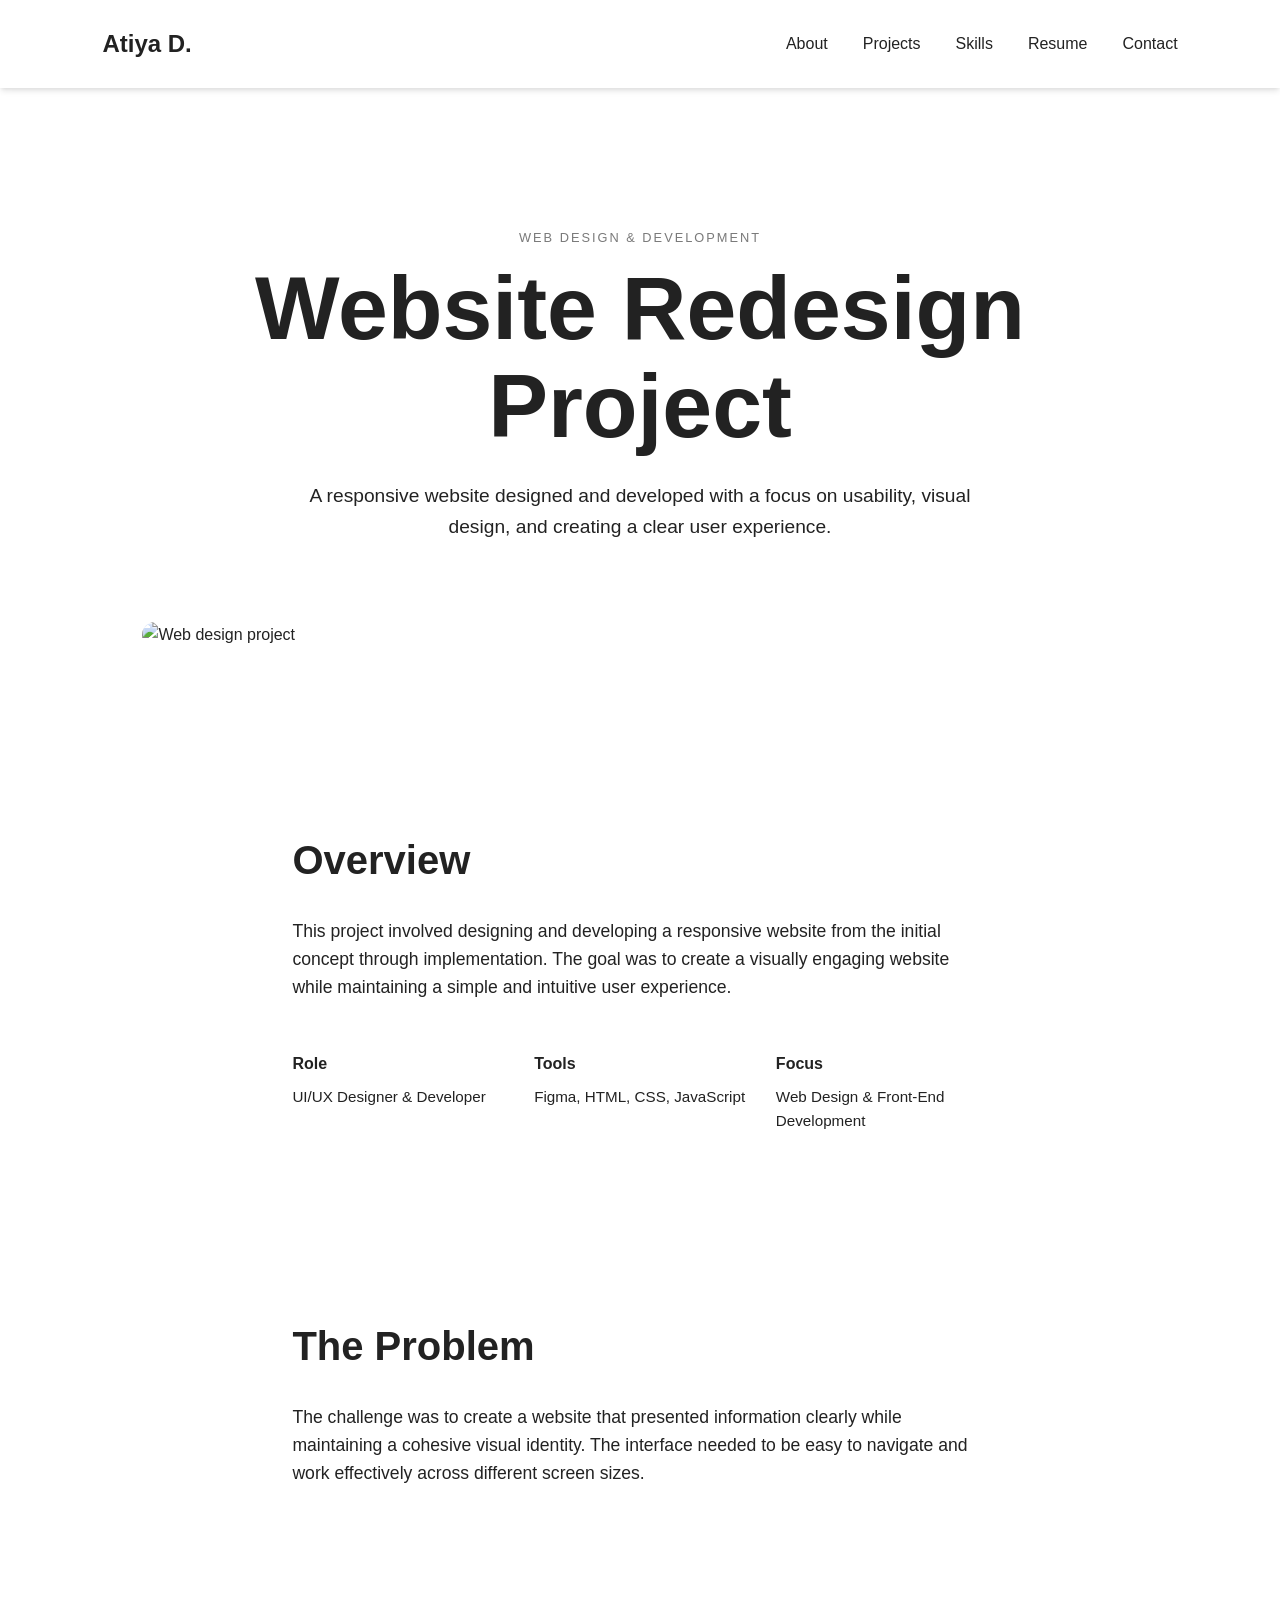
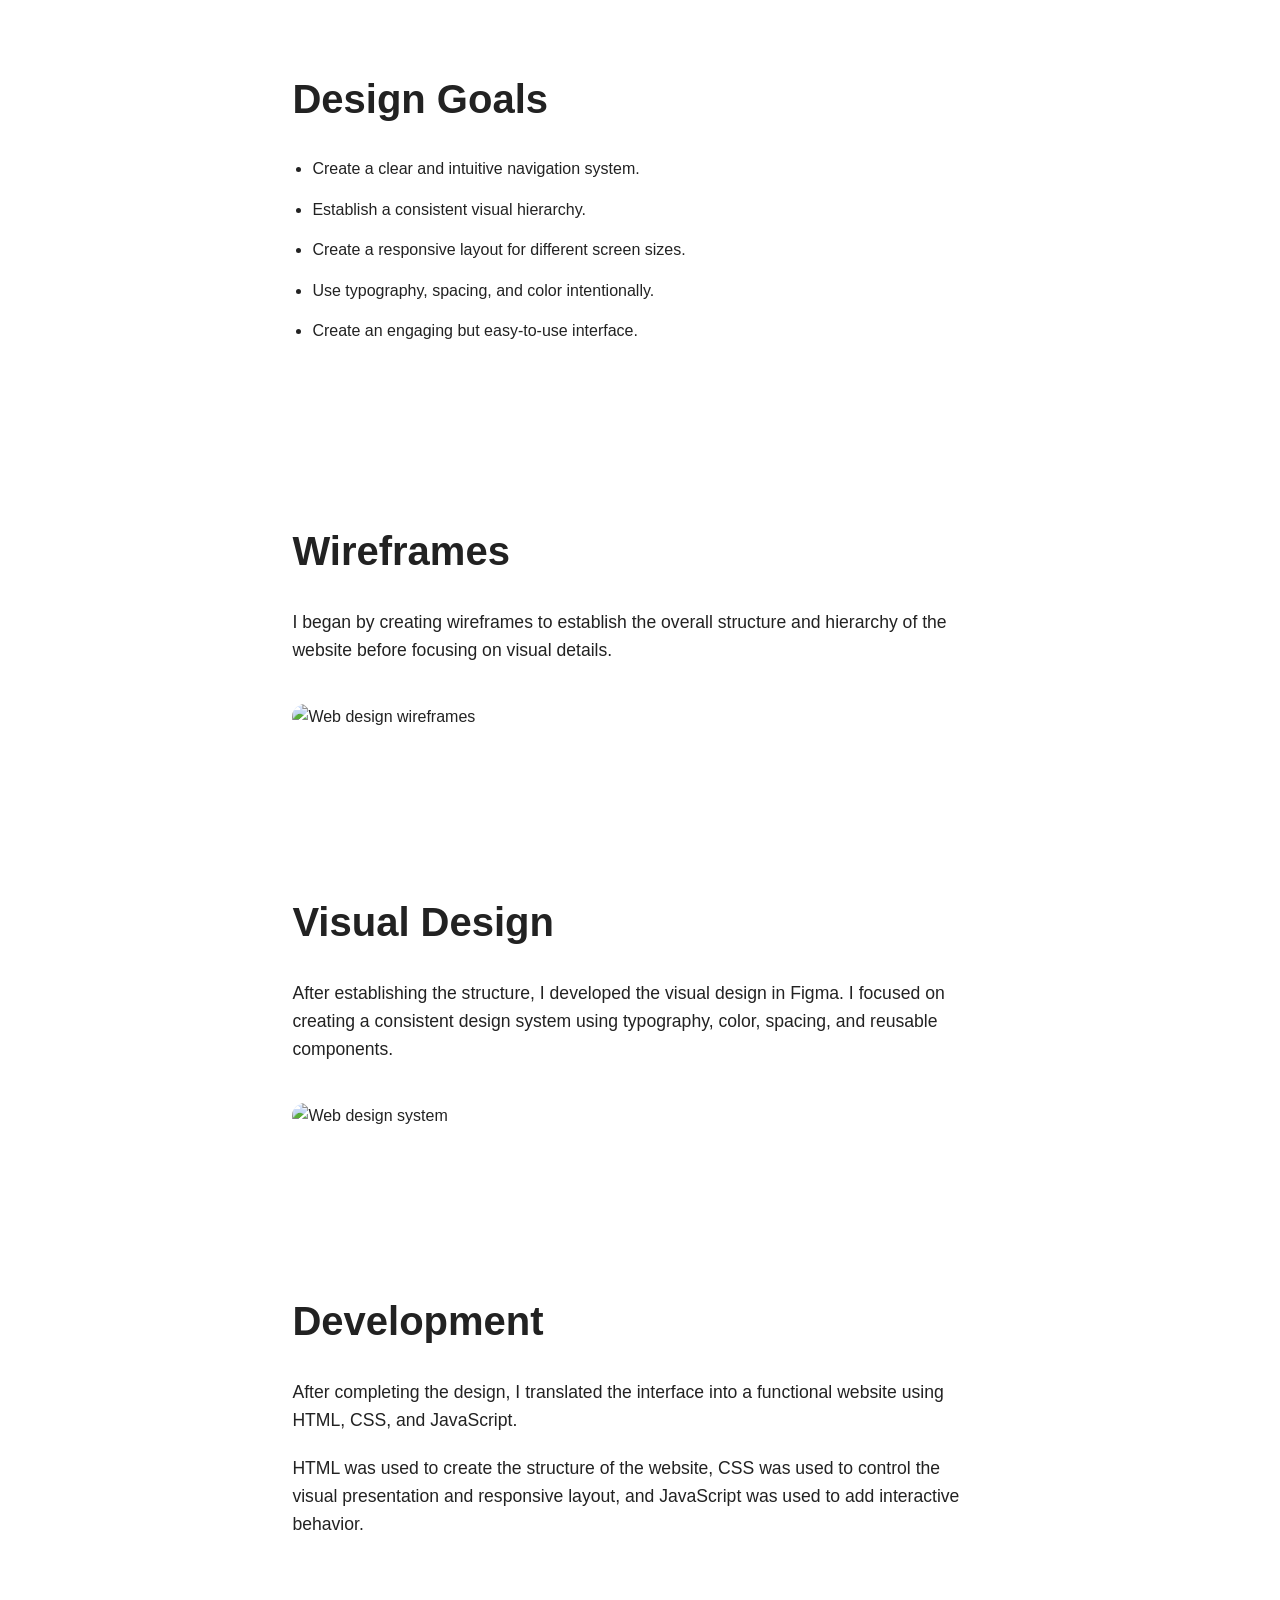
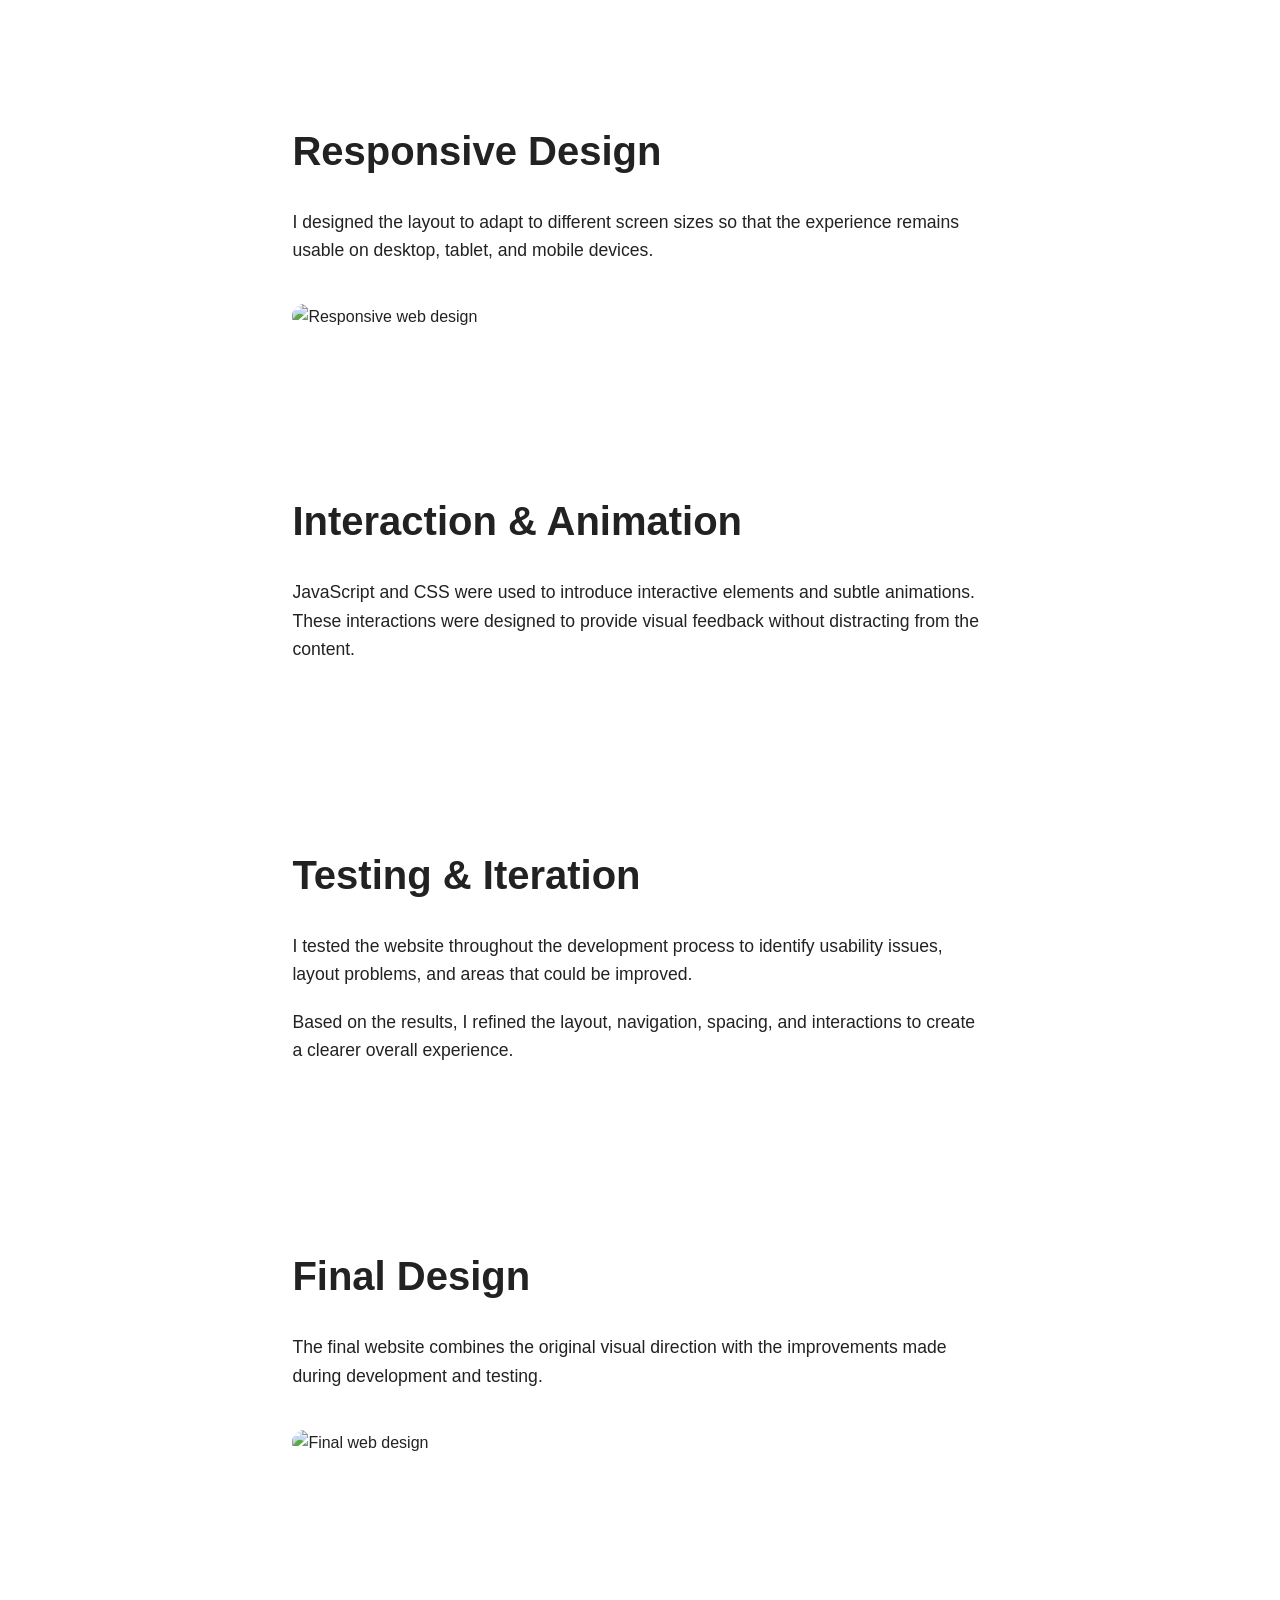
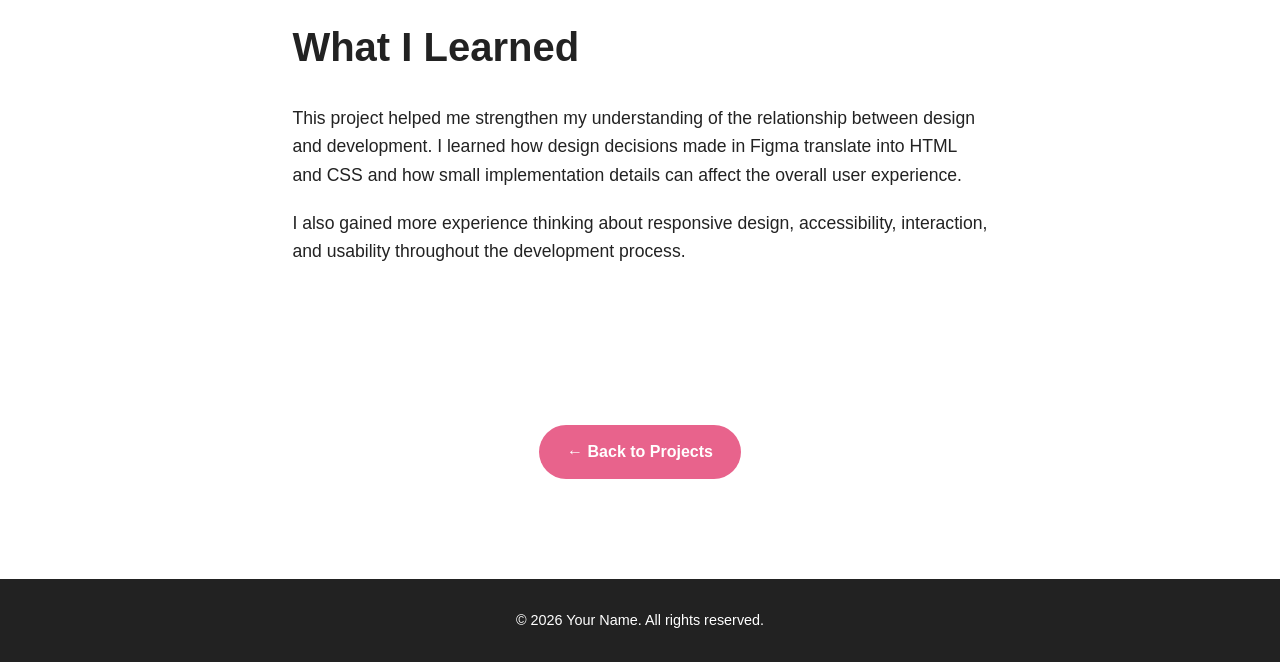
==== projects/web-project.html @ 1cd979f3 "Initial portfolio" ====
<!DOCTYPE html>
<html lang="en">

<head>

    <meta charset="UTF-8">

    <meta name="viewport"
          content="width=device-width, initial-scale=1.0">

    <title>Website Redesign Project | Atiya D.</title>

    <link rel="stylesheet" href="../style.css">

</head>


<body>

    <!-- =========================
         NAVIGATION
    ========================== -->

    <header>

        <nav class="navbar">

            <a href="../index.html" class="logo">
                Atiya D.
            </a>

            <ul class="nav-links">

                <li>
                    <a href="../index.html#about">
                        About
                    </a>
                </li>

                <li>
                    <a href="../index.html#projects">
                        Projects
                    </a>
                </li>

                <li>
                    <a href="../index.html#skills">
                        Skills
                    </a>
                </li>

                <li>
                    <a href="../index.html#resume">
                        Resume
                    </a>
                </li>

                <li>
                    <a href="../index.html#contact">
                        Contact
                    </a>
                </li>

            </ul>

        </nav>

    </header>


    <main>


        <!-- =========================
             PROJECT HERO
        ========================== -->

        <section class="project-hero">

            <p class="project-category">
                Web Design & Development
            </p>

            <h1>
                Website Redesign Project
            </h1>

            <p>
                A responsive website designed and developed
                with a focus on usability, visual design,
                and creating a clear user experience.
            </p>

        </section>


        <!-- =========================
             HERO IMAGE
        ========================== -->

        <section class="case-study-image">

            <img
                src="../images/web-project.png"
                alt="Web design project"
            >

        </section>


        <!-- =========================
             PROJECT OVERVIEW
        ========================== -->

        <section class="case-study-section">

            <h2>
                Overview
            </h2>

            <p>
                This project involved designing and developing
                a responsive website from the initial concept
                through implementation. The goal was to create
                a visually engaging website while maintaining
                a simple and intuitive user experience.
            </p>

            <div class="project-details">

                <div>
                    <h3>Role</h3>

                    <p>
                        UI/UX Designer & Developer
                    </p>
                </div>

                <div>
                    <h3>Tools</h3>

                    <p>
                        Figma, HTML, CSS, JavaScript
                    </p>
                </div>

                <div>
                    <h3>Focus</h3>

                    <p>
                        Web Design & Front-End Development
                    </p>
                </div>

            </div>

        </section>


        <!-- =========================
             THE PROBLEM
        ========================== -->

        <section class="case-study-section">

            <h2>
                The Problem
            </h2>

            <p>
                The challenge was to create a website that
                presented information clearly while maintaining
                a cohesive visual identity. The interface needed
                to be easy to navigate and work effectively
                across different screen sizes.
            </p>

        </section>


        <!-- =========================
             DESIGN GOALS
        ========================== -->

        <section class="case-study-section">

            <h2>
                Design Goals
            </h2>

            <ul class="case-study-list">

                <li>
                    Create a clear and intuitive navigation system.
                </li>

                <li>
                    Establish a consistent visual hierarchy.
                </li>

                <li>
                    Create a responsive layout for different
                    screen sizes.
                </li>

                <li>
                    Use typography, spacing, and color intentionally.
                </li>

                <li>
                    Create an engaging but easy-to-use interface.
                </li>

            </ul>

        </section>


        <!-- =========================
             WIREFRAMES
        ========================== -->

        <section class="case-study-section">

            <h2>
                Wireframes
            </h2>

            <p>
                I began by creating wireframes to establish the
                overall structure and hierarchy of the website
                before focusing on visual details.
            </p>

            <img
                src="../images/web-wireframes.png"
                alt="Web design wireframes"
            >

        </section>


        <!-- =========================
             VISUAL DESIGN
        ========================== -->

        <section class="case-study-section">

            <h2>
                Visual Design
            </h2>

            <p>
                After establishing the structure, I developed
                the visual design in Figma. I focused on creating
                a consistent design system using typography,
                color, spacing, and reusable components.
            </p>

            <img
                src="../images/web-design-system.png"
                alt="Web design system"
            >

        </section>


        <!-- =========================
             DEVELOPMENT
        ========================== -->

        <section class="case-study-section">

            <h2>
                Development
            </h2>

            <p>
                After completing the design, I translated the
                interface into a functional website using HTML,
                CSS, and JavaScript.
            </p>

            <p>
                HTML was used to create the structure of the
                website, CSS was used to control the visual
                presentation and responsive layout, and
                JavaScript was used to add interactive behavior.
            </p>

        </section>


        <!-- =========================
             RESPONSIVE DESIGN
        ========================== -->

        <section class="case-study-section">

            <h2>
                Responsive Design
            </h2>

            <p>
                I designed the layout to adapt to different
                screen sizes so that the experience remains
                usable on desktop, tablet, and mobile devices.
            </p>

            <img
                src="../images/web-responsive.png"
                alt="Responsive web design"
            >

        </section>


        <!-- =========================
             INTERACTION
        ========================== -->

        <section class="case-study-section">

            <h2>
                Interaction & Animation
            </h2>

            <p>
                JavaScript and CSS were used to introduce
                interactive elements and subtle animations.
                These interactions were designed to provide
                visual feedback without distracting from the
                content.
            </p>

        </section>


        <!-- =========================
             TESTING
        ========================== -->

        <section class="case-study-section">

            <h2>
                Testing & Iteration
            </h2>

            <p>
                I tested the website throughout the development
                process to identify usability issues, layout
                problems, and areas that could be improved.
            </p>

            <p>
                Based on the results, I refined the layout,
                navigation, spacing, and interactions to create
                a clearer overall experience.
            </p>

        </section>


        <!-- =========================
             FINAL DESIGN
        ========================== -->

        <section class="case-study-section">

            <h2>
                Final Design
            </h2>

            <p>
                The final website combines the original visual
                direction with the improvements made during
                development and testing.
            </p>

            <img
                src="../images/web-final.png"
                alt="Final web design"
            >

        </section>


        <!-- =========================
             WHAT I LEARNED
        ========================== -->

        <section class="case-study-section">

            <h2>
                What I Learned
            </h2>

            <p>
                This project helped me strengthen my understanding
                of the relationship between design and development.
                I learned how design decisions made in Figma
                translate into HTML and CSS and how small
                implementation details can affect the overall
                user experience.
            </p>

            <p>
                I also gained more experience thinking about
                responsive design, accessibility, interaction,
                and usability throughout the development process.
            </p>

        </section>


        <!-- =========================
             PROJECT LINKS
        ========================== -->

        <section class="back-to-projects">

            <a
                href="../index.html#projects"
                class="button"
            >
                ← Back to Projects
            </a>

        </section>

    </main>


    <!-- =========================
         FOOTER
    ========================== -->

    <footer>

        <p>
            © 2026 Your Name. All rights reserved.
        </p>

    </footer>


</body>

</html>
---- style.css ----
/* =========================================
   1. RESET & GENERAL STYLES
========================================= */

* {
    margin: 0;
    padding: 0;
    box-sizing: border-box;
}

html {
    scroll-behavior: smooth;
}

body {
    font-family: Arial, Helvetica, sans-serif;
    background-color: #ffffff;
    color: #222222;
    line-height: 1.6;
}

img {
    max-width: 100%;
    display: block;
}

a {
    text-decoration: none;
    color: inherit;
}

ul {
    list-style: none;
}


/* =========================================
   2. REUSABLE CONTAINER
========================================= */

section {
    width: 100%;
    padding: 100px 8%;
}


/* =========================================
   3. NAVIGATION
========================================= */

header {
    width: 100%;
    background-color: #ffffff;
    position: sticky;
    top: 0;
    z-index: 1000;
}

.navbar {
    max-width: 1400px;
    margin: 0 auto;

    display: flex;
    justify-content: space-between;
    align-items: center;

    padding: 25px 8%;

    box-shadow: 0 4px 6px -1px rgba(0, 0, 0, 0.1), 0 2px 4px -1px rgba(0, 0, 0, 0.06);

}

.navbar a {
  display: inline-block;
  transition: transform 0.3s cubic-bezier(0.175, 0.885, 0.32, 1.275);
}

.navbar a:hover {
  transform: translateY(-6px) scale(1.1);
}


@keyframes fadeIn {
  from {
    opacity: 0;
  }
  to {
    opacity: 1;
  }
}

/* Hide the list items initially and assign the animation */
.nav-links li {
  opacity: 0;
  animation: fadeIn 0.8s ease-in-out forwards;
}

/* Create the staggered delays */
.nav-links li:nth-child(1) { animation-delay: 0.1s; }
.nav-links li:nth-child(2) { animation-delay: 0.2s; }
.nav-links li:nth-child(3) { animation-delay: 0.3s; }
.nav-links li:nth-child(4) { animation-delay: 0.4s; }
.nav-links li:nth-child(5) { animation-delay: 0.5s; }


.logo {
    font-size: 1.5rem;
    font-weight: 700;
}

.nav-links {
    display: flex;
    gap: 35px;
}

.nav-links a {
    font-size: 1rem;
    transition: 0.3s ease;
}

.nav-links a:hover {
    opacity: 0.6;
}


/* =========================================
   4. HERO SECTION
========================================= */

.hero {
    min-height: 90vh;

    display: flex;
    align-items: center;

    background:
        radial-gradient(
            circle at 90% 10%,
            rgba(238, 190, 215, 0.45),
            transparent 35%
        ),
        radial-gradient(
            circle at 10% 90%,
            rgba(255, 194, 160, 0.35),
            transparent 35%
        ),
        #fff8f5;
}

.hero-content {
    max-width: 850px;
    margin: 0 auto;
}

.hero-intro {
    font-size: clamp(1.75rem, 8vw, 2.5rem);
    font-family: playfair display, serif;
    font-style: italic;
    margin-bottom: 10px;
}

.hero h1 {
    font-size: clamp(3.5rem, 8vw, 7rem);
    font-style: italic;
    font-family: playfair display, serif;
    text-decoration: underline #E8638C 3px;
    color: #E8638C;
    line-height: 1;
    margin-bottom: 20px;
}

.hero h2 {
    font-size: clamp(1.5rem, 3vw, 2.5rem);
    font-weight: 400;
    margin-bottom: 25px;
}

.hero-description {
    max-width: 650px;
    font-size: 1.1rem;
    color: #7A5F7F;
    margin-bottom: 35px;
}


/* =========================================
   5. BUTTONS
========================================= */

.hero-buttons {
    display: flex;
    gap: 15px;
    flex-wrap: wrap;
}

.button {
    display: inline-block;

    padding: 14px 28px;

    background-color: #E8638C;
    color: #ffffff;

    border-radius: 50px;

    font-weight: 600;

    transition: 0.3s ease;
}

.button:hover {
    transform: translateY(-3px);
    opacity: 0.85;
}

.secondary-button {
    background-color: transparent;
    color: #222222;
    border: 1px solid #222222;
}


/* =========================================
   6. SECTION HEADINGS
========================================= */

.section-heading {
    margin-bottom: 60px;
}

.section-heading p {
    font-size: 0.9rem;
    text-transform: uppercase;
    letter-spacing: 2px;
    margin-bottom: 10px;
    opacity: 0.6;
}

.section-heading h2 {
    font-size: clamp(2.5rem, 5vw, 4rem);
    line-height: 1.1;
}


/* =========================================
   7. ABOUT SECTION
========================================= */

.about {
    max-width: 1400px;
    margin: 0 auto;
    background-color: #ffffed;
}

.about-content {
    display: grid;

    grid-template-columns: 1fr 1fr;

    gap: 80px;

    align-items: center;
}

.about-image img {
    width: 100%;
    max-width: 500px;

    border-radius: 20px;
}

.about-text {
    max-width: 600px;
}

.about-text p {
    font-size: 1.1rem;
    margin-bottom: 20px;
}


/* =========================================
   8. PROJECTS SECTION
========================================= */

.projects {
    background:
        radial-gradient(
            circle at 90% 10%,
            rgba(207, 190, 238, 0.45),
            transparent 35%
        ),
        radial-gradient(
            circle at 10% 90%,
            rgba(160, 185, 255, 0.35),
            transparent 35%
        ),
        #fff8f5;
}

.project-card {
    max-width: 1200px;

    margin: 0 auto 80px;

    display: grid;

    grid-template-columns: 1.2fr 1fr;

    gap: 60px;

    align-items: center;
}

.project-image img {
    width: 100%;

    border-radius: 20px;

    transition: 0.4s ease;
}

.project-image img:hover {
    transform: scale(1.02);
}

.project-info {
    max-width: 500px;
}

.project-category {
    text-transform: uppercase;

    letter-spacing: 2px;

    font-size: 0.8rem;

    opacity: 0.6;

    margin-bottom: 10px;
}

.project-info h3 {
    font-size: 2.2rem;

    margin-bottom: 15px;
}

.project-info > p:not(.project-category) {
    margin-bottom: 25px;
}

.project-tools {
    display: flex;

    flex-wrap: wrap;

    gap: 10px;

    margin-bottom: 25px;
}

.project-tools span {
    padding: 7px 14px;

    background-color: #ffffff;

    border-radius: 20px;

    font-size: 0.85rem;
}

.project-link {
    font-weight: 600;

    border-bottom: 1px solid #222222;

    padding-bottom: 3px;
}


/* =========================================
   9. SKILLS SECTION
========================================= */

.skills-container {
    max-width: 1200px;

    margin: 0 auto;

    display: grid;

    grid-template-columns: repeat(3, 1fr);

    gap: 30px;
}

.skill-category {
    padding: 35px;

    border: 1px solid #dddddd;

    border-radius: 20px;
}

.skill-category h3 {
    font-size: 1.5rem;

    margin-bottom: 20px;
}

.skill-category li {
    margin-bottom: 10px;

    opacity: 0.8;
}


/* =========================================
   10. RESUME SECTION
========================================= */

.resume {
    text-align: center;

    background-color: #f8f7fb;
}

.resume .section-heading {
    margin-bottom: 30px;
}

.resume > p {
    max-width: 600px;

    margin: 0 auto 30px;
}


/* =========================================
   11. CONTACT SECTION
========================================= */

.contact {
    text-align: center;
}

.contact .section-heading {
    margin-bottom: 30px;
}

.contact > p {
    max-width: 600px;

    margin: 0 auto 35px;
}

.contact-links {
    display: flex;

    justify-content: center;

    gap: 30px;

    flex-wrap: wrap;
}

.contact-links a {
    font-weight: 600;

    border-bottom: 1px solid #222222;

    padding-bottom: 3px;
}


/* =========================================
   12. FOOTER
========================================= */

footer {
    padding: 30px 8%;

    text-align: center;

    background-color: #222222;

    color: #ffffff;

    font-size: 0.9rem;
}


/* =========================================
   13. TABLET RESPONSIVENESS
========================================= */

@media (max-width: 900px) {

    .about-content {
        grid-template-columns: 1fr;

        gap: 40px;
    }

    .project-card {
        grid-template-columns: 1fr;

        gap: 35px;
    }

    .skills-container {
        grid-template-columns: 1fr 1fr;
    }

}


/* =========================================
   14. MOBILE RESPONSIVENESS
========================================= */

@media (max-width: 600px) {

    section {
        padding: 70px 6%;
    }

    .navbar {
        padding: 20px 6%;
    }

    .nav-links {
        gap: 15px;
    }

    .nav-links a {
        font-size: 0.85rem;
    }

    .hero {
        min-height: 80vh;
    }

    .hero h1 {
        font-size: 3.5rem;
    }

    .skills-container {
        grid-template-columns: 1fr;
    }

    .project-info h3 {
        font-size: 1.8rem;
    }

}

#back-to-top {
    position: fixed;

    bottom: 30px;
    right: 30px;

    width: 50px;
    height: 50px;

    border: none;
    border-radius: 50%;

    background-color: #222222;
    color: #ffffff;

    font-size: 1.2rem;

    cursor: pointer;

    display: none;
}

/* =========================================
   SCROLL ANIMATION
========================================= */

.fade-in {
    opacity: 0;
    transform: translateY(40px);
    transition: opacity 0.8s ease, transform 0.8s ease;
}

.fade-in.show {
    opacity: 1;
    transform: translateY(0);
}

/* =========================================
   PROJECT CASE STUDY
========================================= */

.project-hero {
    max-width: 1000px;
    margin: 0 auto;
    text-align: center;
    padding-top: 140px;
    padding-bottom: 80px;
}

.project-hero h1 {
    font-size: clamp(3rem, 7vw, 6rem);
    line-height: 1.1;
    margin-bottom: 25px;
}

.project-hero > p:last-child {
    max-width: 700px;
    margin: 0 auto;
    font-size: 1.2rem;
}


.case-study-image {
    max-width: 1200px;
    margin: 0 auto;
    padding: 0 8% 100px;
}

.case-study-image img {
    width: 100%;
    border-radius: 20px;
}


.case-study-section {
    max-width: 900px;
    margin: 0 auto;
    padding: 80px 8%;
}

.case-study-section h2 {
    font-size: 2.5rem;
    margin-bottom: 25px;
}

.case-study-section p {
    font-size: 1.1rem;
    margin-bottom: 20px;
}


.case-study-section img {
    width: 100%;
    margin-top: 40px;
    border-radius: 15px;
}


.project-details {
    display: grid;
    grid-template-columns: repeat(3, 1fr);
    gap: 30px;
    margin-top: 50px;
}


.project-details h3 {
    font-size: 1rem;
    margin-bottom: 8px;
}


.project-details p {
    font-size: 0.95rem;
}


.case-study-list {
    padding-left: 20px;
    list-style: disc;
}


.case-study-list li {
    margin-bottom: 15px;
}


.back-to-projects {
    text-align: center;
    padding: 60px 8% 100px;
}


/* =========================================
   CASE STUDY MOBILE
========================================= */

@media (max-width: 700px) {

    .project-details {
        grid-template-columns: 1fr;
    }

    .project-hero {
        padding-top: 90px;
    }

    .case-study-section {
        padding: 60px 6%;
    }

}
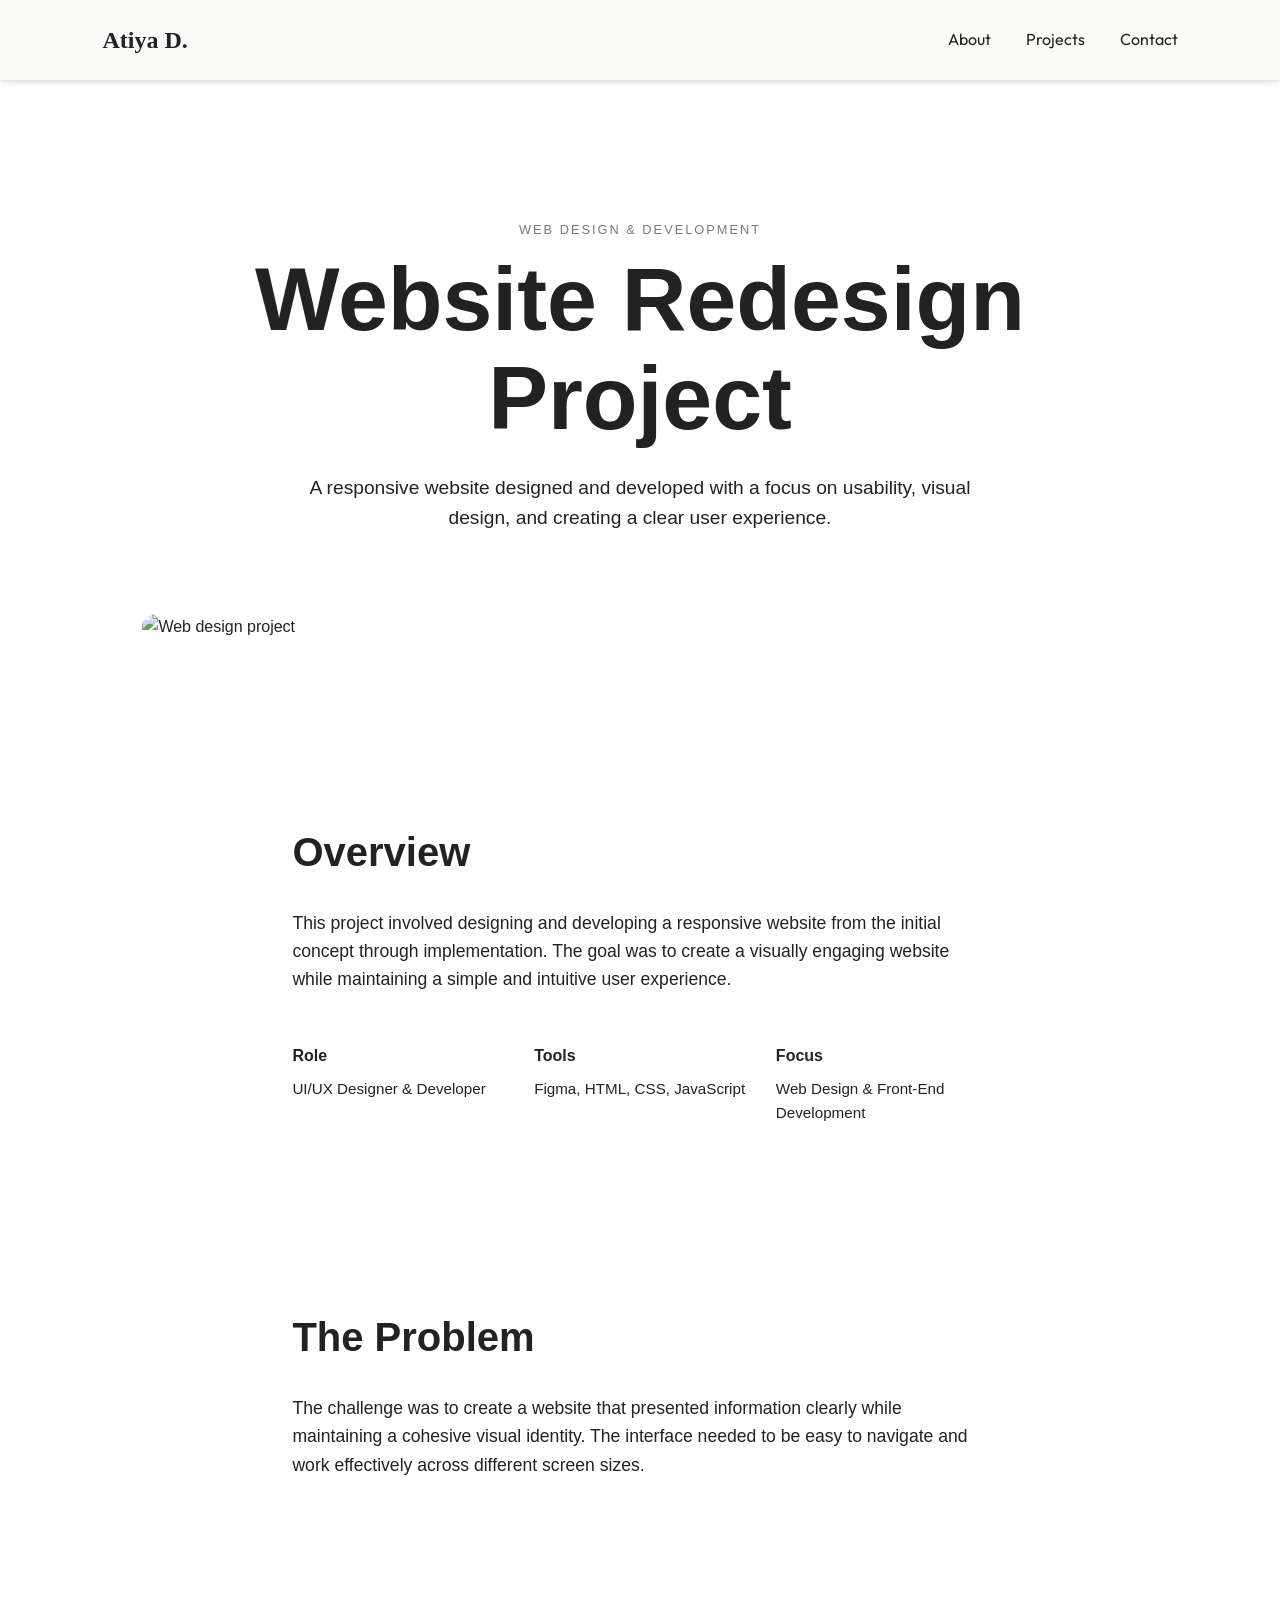
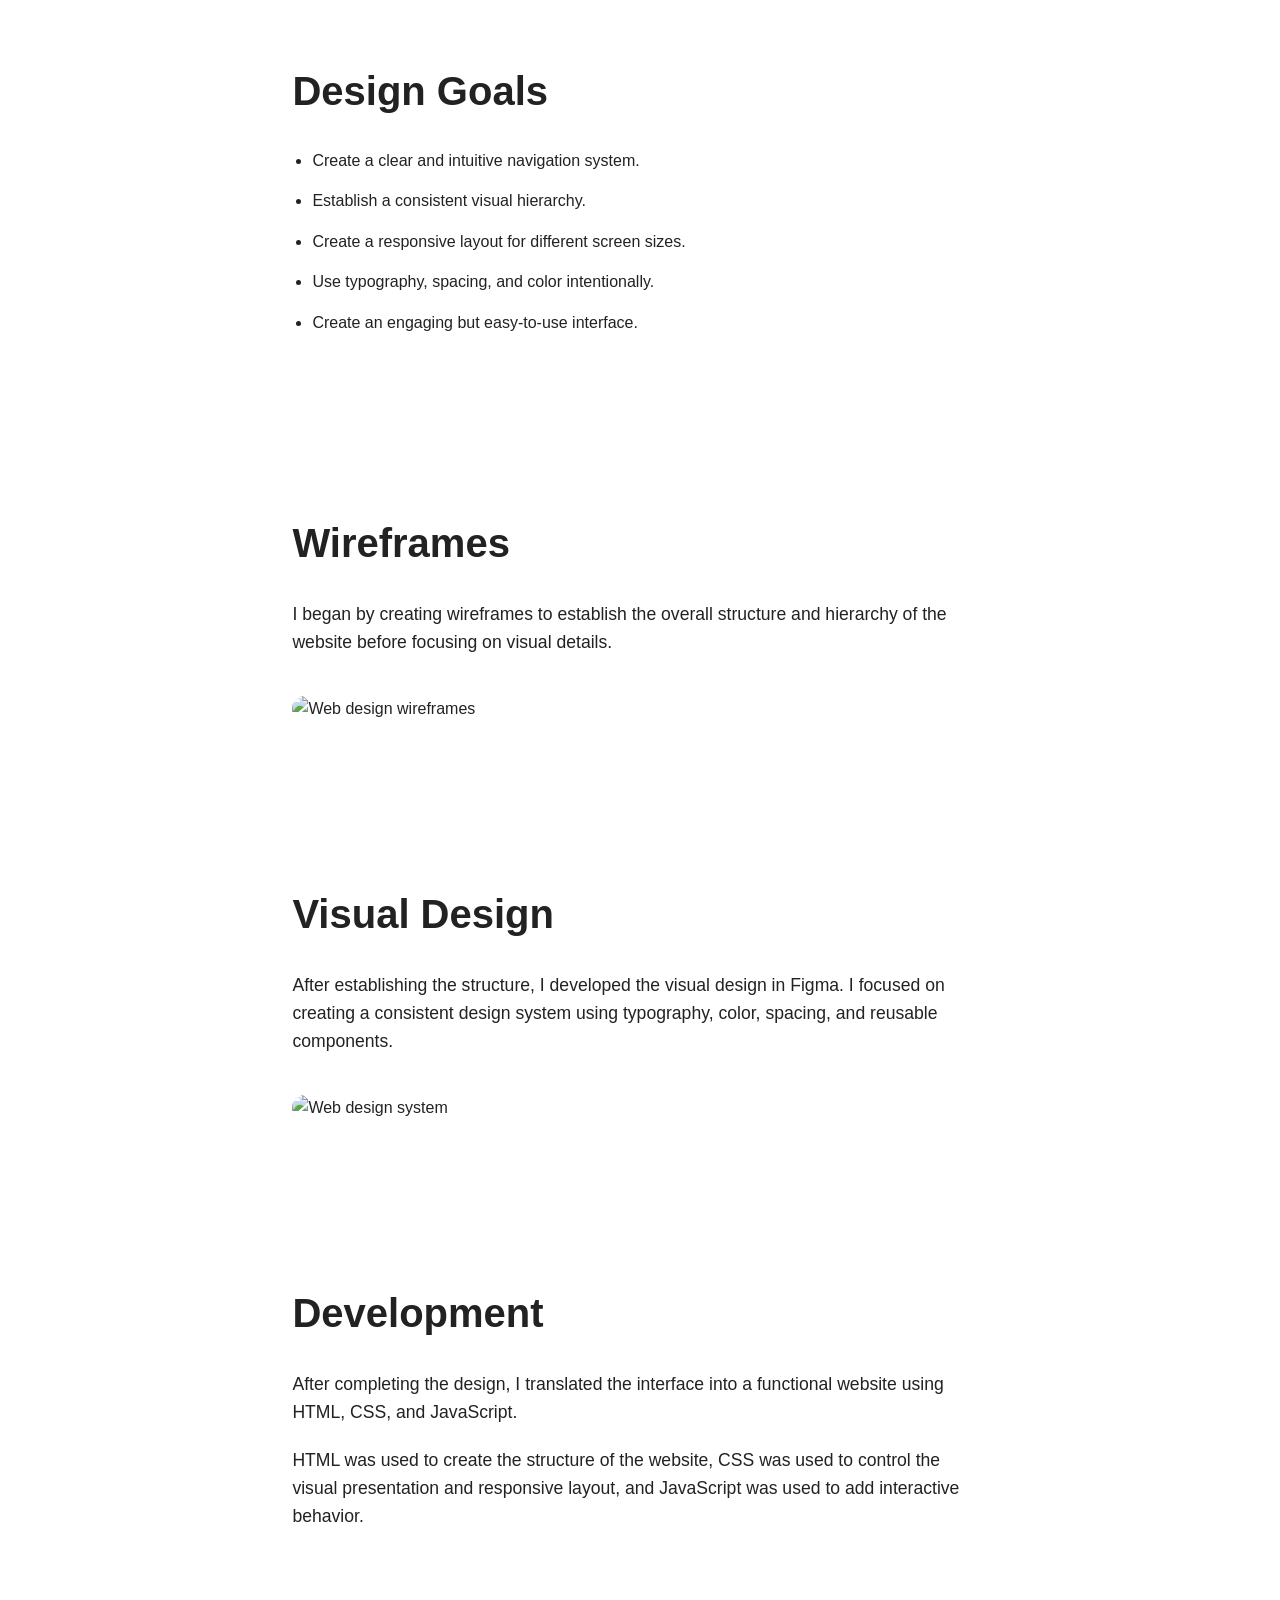
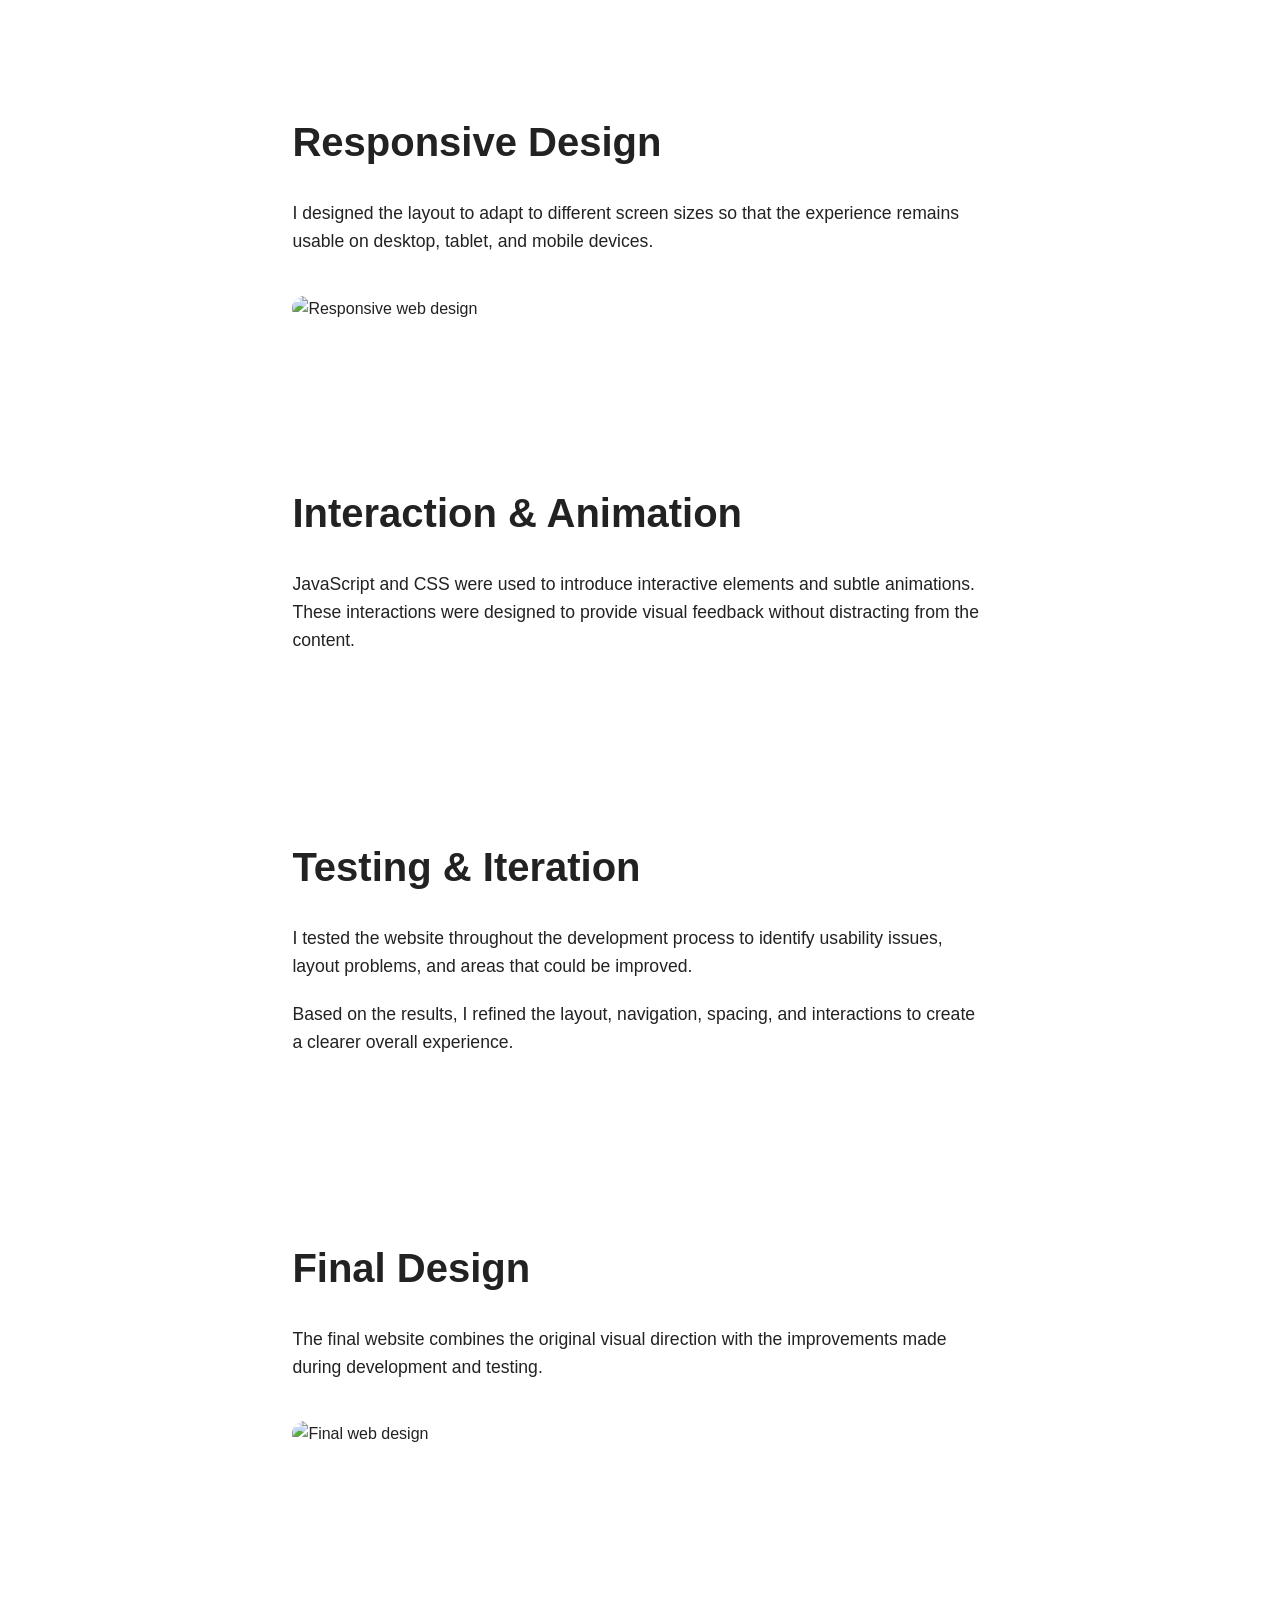
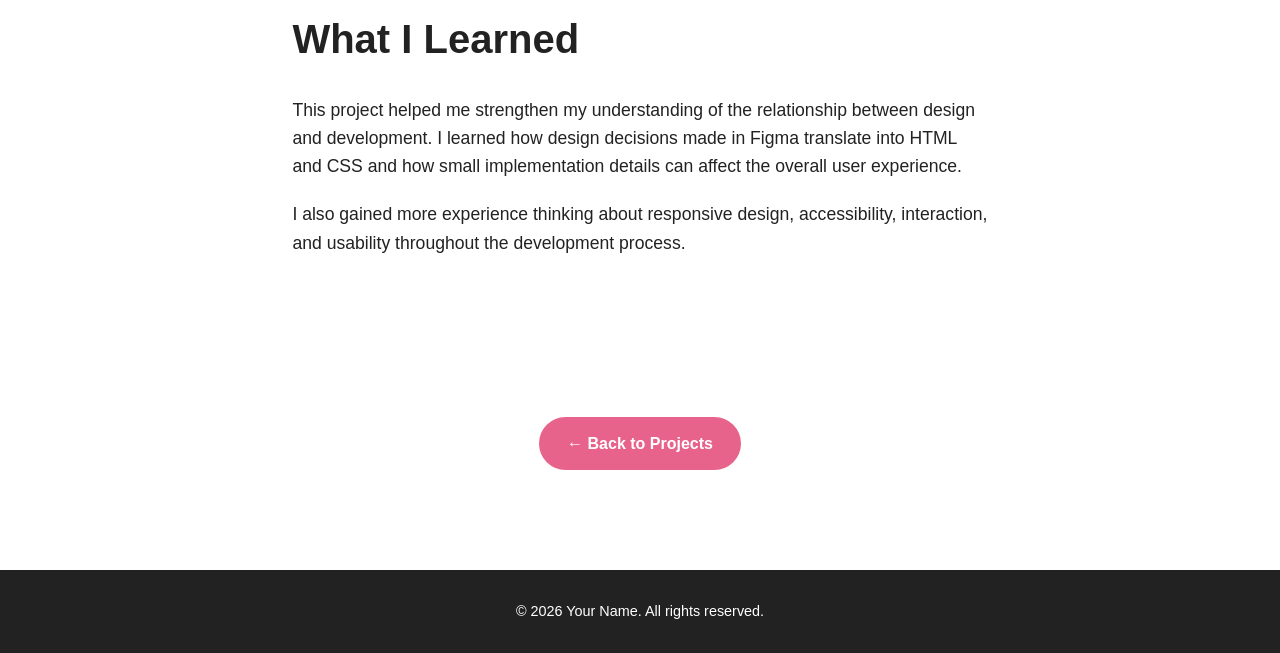
==== commit 19b86c7d: "Updated Fonts" ====
--- a/projects/web-project.html
+++ b/projects/web-project.html
@@ -11,6 +11,11 @@
     <title>Website Redesign Project | Atiya D.</title>
 
     <link rel="stylesheet" href="../style.css">
+
+    <link rel="preconnect" href="https://fonts.googleapis.com">
+    <link rel="preconnect" href="https://fonts.gstatic.com" crossorigin>
+    <link href="https://fonts.googleapis.com/css2?family=Outfit:wght@100..900&display=swap" rel="stylesheet">
+
 
 </head>
 
@@ -40,18 +45,6 @@
                 <li>
                     <a href="../index.html#projects">
                         Projects
-                    </a>
-                </li>
-
-                <li>
-                    <a href="../index.html#skills">
-                        Skills
-                    </a>
-                </li>
-
-                <li>
-                    <a href="../index.html#resume">
-                        Resume
                     </a>
                 </li>
 
--- a/style.css
+++ b/style.css
@@ -50,12 +50,13 @@
 
 header {
     width: 100%;
-    background-color: #ffffff;
+    background-color: #FAFAF8;
     position: sticky;
     top: 0;
     z-index: 1000;
 }
 
+
 .navbar {
     max-width: 1400px;
     margin: 0 auto;
@@ -64,11 +65,14 @@
     justify-content: space-between;
     align-items: center;
 
+    height: 80px;
     padding: 25px 8%;
 
     box-shadow: 0 4px 6px -1px rgba(0, 0, 0, 0.1), 0 2px 4px -1px rgba(0, 0, 0, 0.06);
 
 }
+
+
 
 .navbar a {
   display: inline-block;
@@ -106,6 +110,7 @@
 .logo {
     font-size: 1.5rem;
     font-weight: 700;
+    font-family: fraunces, serif;
 }
 
 .nav-links {
@@ -115,6 +120,7 @@
 
 .nav-links a {
     font-size: 1rem;
+    font-family: outfit, sans-serif;
     transition: 0.3s ease;
 }
 
